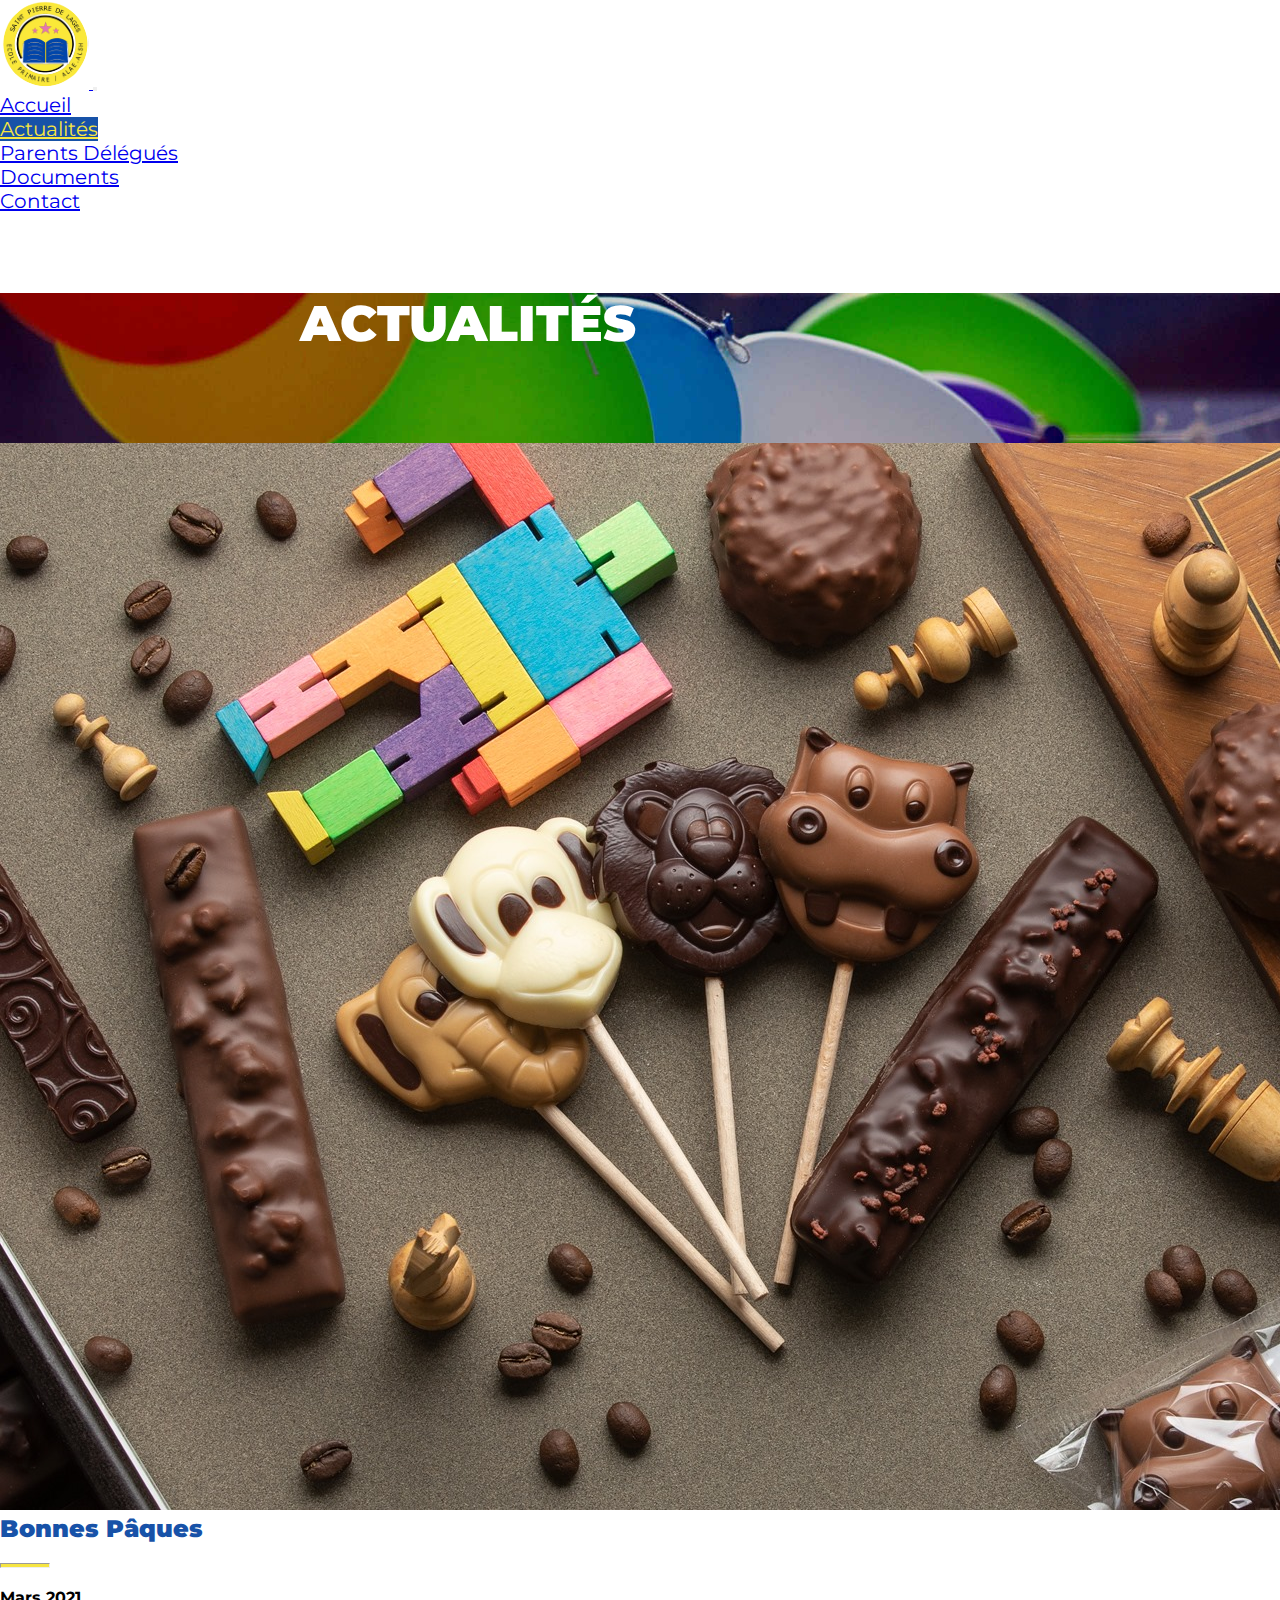
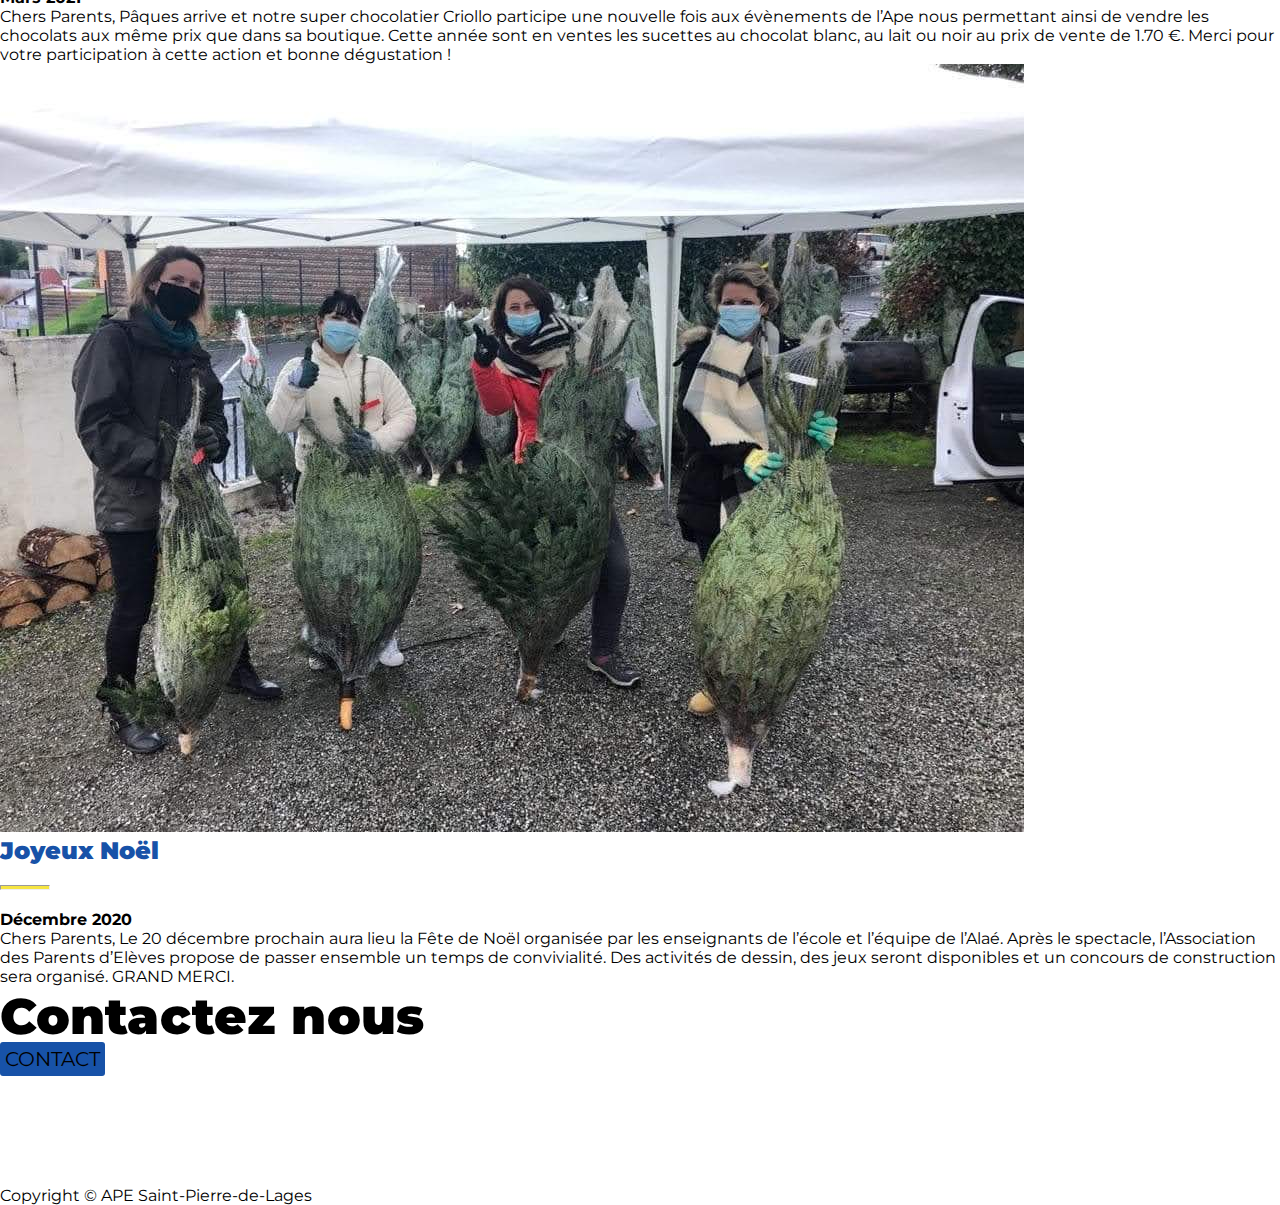
==== actualites.html @ c0cea26e "page actualité + parents + doc" ====
<!DOCTYPE html>
<html lang="fr">
  <head>
    <meta charset="UTF-8" />
    <meta http-equiv="X-UA-Compatible" content="IE=edge" />
    <meta name="viewport" content="width=device-width, initial-scale=1.0" />
    <!-- Font google-->
    <link rel="preconnect" href="https://fonts.gstatic.com" />
    <link
      href="https://fonts.googleapis.com/css2?family=Montserrat&display=swap"
      rel="stylesheet"
    />

    <link rel="preconnect" href="https://fonts.gstatic.com" />
    <link
      href="https://fonts.googleapis.com/css2?family=Caveat&display=swap"
      rel="stylesheet"
    />
    <!--Jquery-->
    <script src="https://ajax.googleapis.com/ajax/libs/jquery/3.2.1/jquery.min.js"></script>
    <!--Bootstrap-->
    <link
      href="https://cdn.jsdelivr.net/npm/bootstrap@5.0.1/dist/css/bootstrap.min.css"
      rel="stylesheet"
      integrity="sha384-+0n0xVW2eSR5OomGNYDnhzAbDsOXxcvSN1TPprVMTNDbiYZCxYbOOl7+AMvyTG2x"
      crossorigin="anonymous"
    />
    <link
      rel="stylesheet"
      href="https://cdn.jsdelivr.net/npm/bootstrap-icons@1.5.0/font/bootstrap-icons.css"
    />

    <link rel="shortcut icon" href="./images/logo.png" type="image/x-icon" />

    <link rel="stylesheet" href="style.css" />
    <title>APE SPDL</title>
  </head>
  <body>
    <header class="">
        <nav class="navbar navbar-expand-lg navbar-light bg-light fixed-top">
            <div class="container-fluid">
                <a href="#"> 
                  <img class="img img-fluid w-75 ps-3" src="./images/logo.png" alt="logo">
                </a>
                <button
                class="navbar-toggler"
                type="button"
                data-bs-toggle="collapse"
                data-bs-target="#navbarSupportedContent"
                aria-controls="navbarSupportedContent"
                aria-expanded="false"
                aria-label="Toggle navigation"
                >
                  <span class="navbar-toggler-icon"></span>
                </button>

                <div class="collapse navbar-collapse lg-d-flex bg-light justify-content-end " id="navbarSupportedContent">
                      <div >
                        <ul class="navbar-nav me-auto mb-2 mb-lg-0  ">
                            <li class="nav-item me-5">
                              <a class="nav-link" aria-current="page" href="index.html"> Accueil</a>
                            </li>
                            <li class="nav-item me-5">
                              <a class="nav-link active" href="actualites.html">Actualités</a>
                            </li>
                            <li class="nav-item me-5">
                              <a class="nav-link" href="parents.html">Parents Délégués</a>
                            </li>
                            <li class="nav-item me-5">
                            <a class="nav-link" href="doc.html">Documents</a>
                            </li>
                        
                            <li class="nav-item me-5">
                              <a class="nav-link" href="contact.html">Contact</a>
                            </li>
                         
                        </ul>
                      </div>
                </div>
            </div>
          </nav>
    </header>
    <main>
        <section class="baniere-actualites d-flex">
            <h1 class="align-self-center">Actualités</h1>
        </section>
        <section class="events">
            <div class="event container">
                <div class="row">
                    <div class="col-md-6 col-sm-12 p-5">
                        <img class="img img-fluid" src="./images/chocolats.jpg" alt="">
                    </div>
                    <div class="col-md-6 col-sm-12 p-5">
                        <h2>Bonnes Pâques</h2>
                        <hr>
                        <h4>Mars 2021</h4>
                        <p>Chers Parents, Pâques arrive et notre super chocolatier Criollo participe une nouvelle fois aux évènements de l’Ape nous permettant ainsi de vendre les chocolats aux même prix que dans sa boutique. Cette année sont en ventes les sucettes au chocolat blanc, au lait ou noir au prix de vente de 1.70 €. Merci pour votre participation à cette action et bonne dégustation !</p>
                    </div>
                </div>
                <div class="row">
                    <div class="col-md-6 col-sm-12 p-5">
                        <img class="img img-fluid" src="./images/sapin.jpeg" alt="">
                    </div>
                    <div class="col-md-6 col-sm-12 p-5">
                        <h2>Joyeux Noël</h2>
                        <hr>
                        <h4>Décembre 2020</h4>
                        <p>Chers Parents, Le 20 décembre prochain aura lieu la Fête de Noël organisée par les enseignants de l’école et l’équipe de l’Alaé. Après le spectacle, l’Association des Parents d’Elèves propose de passer ensemble un temps de convivialité. Des activités de dessin, des jeux seront disponibles et un concours de construction sera organisé. GRAND MERCI.</p>
                    </div>
                </div>
            </div>
        </section>
        <section class="contact d-flex justify-content-sm-evenly align-items-center text-white">
                
            <h3>Contactez nous</h3>
            <a href="mailto:sandrinekencker@hotmail.com" >Contact</a>
        </section>
    </main>
    <footer class="container-fluid d-flex justify-content-evenly pt-3 bg-light">
      <p>Copyright © APE Saint-Pierre-de-Lages</p>
    </footer>
  </body>
  <!--Bootstrap-->
  <script
    src="https://cdn.jsdelivr.net/npm/bootstrap@5.0.1/dist/js/bootstrap.bundle.min.js"
    integrity="sha384-gtEjrD/SeCtmISkJkNUaaKMoLD0//ElJ19smozuHV6z3Iehds+3Ulb9Bn9Plx0x4"
    crossorigin="anonymous"
  ></script>
  <script src="https://maxcdn.bootstrapcdn.com/bootstrap/3.3.7/js/bootstrap.min.js"></script>
  <script src="app.js"></script>
</html>
---- style.css ----
* {
  margin: 0;
  padding: 0;
  box-sizing: border-box;
  font-family: "Montserrat", sans-serif;
}

:root {
  --bleu: #1752a8;
  --jaune: #f6e542;
}

.nav-link {
  font-size: 20px;
}

.nav-link:hover {
  font-size: 20px;
  background: var(--bleu);
  color: var(--jaune) !important;
}

nav .active {
  background: var(--bleu);
  color: var(--jaune) !important;
}

.baniere,
.lien-info,
.contact {
  background-image: url("./images/ecole.JPG");
  background-repeat: no-repeat;
  background-size: cover;
  background-attachment: fixed;
  background-position: center;
  width: 100%;
}

.baniere {
  height: 85vh;
}

.lien-info {
  height: 30vh;
}

.titre {
  font-size: 50px;
  font-weight: bold;
  animation: roll-in-left 1.5s ease-out both;
}

.baniere a,
.cards a,
.contact a {
  text-decoration: none;
  text-transform: uppercase;
  color: var(--white);
  background: var(--bleu);
  font-size: 20px;
  padding : 5px;

  border-radius: 3px;
}

.baniere a:hover,
.cards a:hover,
.contact a:hover {
  background-color: var(--jaune);
  color: var(--bleu);
  transition: 0.5s;

}

.bouton i {
  padding: 10px;

}

.bouton {
    animation: slide-in-bottom 1.5s cubic-bezier(0.25, 0.46, 0.45, 0.94) both;

}

.carroussel img {
  clip-path: polygon(
    20% 0%,
    0% 20%,
    5% 46%,
    0% 80%,
    20% 100%,
    52% 92%,
    80% 100%,
    100% 80%,
    94% 53%,
    100% 20%,
    80% 0%,
    51% 12%
  );
}

.margin {
  margin-right: 0;
  padding-top: 50px;
}

.carroussel {
  padding: 0 !important;

  animation: slide-in-elliptic-top-fwd 2s cubic-bezier(0.25, 0.46, 0.45, 0.94)
    both;
}

img {
  margin: auto;
}

/*
 * ----------------------------------------
 * animation 
 * ----------------------------------------
 */
@keyframes roll-in-left {
  0% {
    transform: translateX(-800px) rotate(-540deg);
    opacity: 0;
  }
  100% {
    transform: translateX(0) rotate(0deg);
    opacity: 1;
  }
}

@keyframes slide-in-elliptic-top-fwd {
  0% {
    transform: translateY(-600px) rotateX(-30deg) scale(0);
    transform-origin: 50% 100%;
    opacity: 0;
  }
  100% {
    transform: translateY(0) rotateX(0) scale(1);

    transform-origin: 50% 1400px;
    opacity: 1;
  }
}

@keyframes slide-in-bottom {
  0% {
    transform: translateY(1000px);
    opacity: 0;
  }
  100% {
    transform: translateY(0);
    opacity: 1;
  }
}

@keyframes slide-in-right {
  0% {
    transform: translateX(1000px);
    opacity: 0;
  }
  100% {
    transform: translateX(0);
    opacity: 1;
  }
}
@keyframes slide-in-left {
  0% {
    transform: translateX(-1000px);
    opacity: 0;
  }
  100% {
    transform: translateX(0);
    opacity: 1;
  }
}

.association {
  height: 50vh;
}

.association h2 {
  text-transform: uppercase;
  color: var(--bleu);
  font-size: 40px;
  font-weight: 900;
}

.accordeon,
.card {
  background: #f7f5ed;
  border: none;
}

.image-reunion {
  animation: slide-in-right 4s 0.5s cubic-bezier(0.25, 0.46, 0.45, 0.94) both;
}
.association .accordeon {
  font-weight: 900;
  font-size: 20px;
  padding-right: 50px;

  animation: slide-in-left 4s 0.5s cubic-bezier(0.25, 0.46, 0.45, 0.94) both;
}

hr {
  background-color: white;
  width: 50px;
  margin: auto;
  padding-bottom: 3px;
  opacity: 1;
}

.lien-info h3 {
  font-size: 30px;
  font-weight: 900;
  margin-top: 50px;
}

.lien-info a {
  text-decoration: none;
}

.lien-info i {
  font-size: 50px;
}

.lien {
  color: white;
  cursor: pointer;
}

.lien:hover {
  color: var(--jaune);
}

.cards a {
  font-size: 15px;
  color: white;
}

.card {
  /* box-shadow: rgba(0, 0, 0, 0.1) 0px 4px 12px; */
  border:none;
}

.card:hover {
  border: 2px var(--jaune) solid ;
  box-shadow: rgba(0, 0, 0, 0.24) 0px 3px 8px;
}

.contact {
  height: 200px;
}

.contact h3 {
  font-size: 50px;
  font-weight: 900;
}

.contact a {
  width: 200px;
  text-align: center;
}

/* page actualités  */

.baniere-actualites,
.baniere-parents,
.baniere-doc,
.baniere-contact {
  background-repeat: no-repeat;
  background-size: cover;
  background-attachment: fixed;
  background-position: center;
  width: 100%;
  height: 150px;
  margin-top: 80px;
}

.baniere-actualites {
  background-image: url("./images/ballons.jpg");
}

.baniere-actualites h1,
.baniere-parents h1,
.baniere-doc h1,
.baniere-contact h1 {
  font-size: 50px;
  color: white;
  padding-left: 300px;
  text-transform: uppercase;
  font-weight: 900;
}

.event h2 {
  color: var(--bleu);
  font-weight: 900;

}

.event hr {
  background-color: #f6e542;
  margin: 20px 0px;
}

.baniere-parents {
  background-image: url("./images/parents.jpg");

}
.baniere-doc {
  background-image: url("./images/books.jpg");

}
.baniere-contact {
  background-image: url("./images/ecole.JPG");

}

/* page parents délégués  */

.parents  {
  height: 450px;
}
/* page doc  */

.doc  {
  height: 450px;
}

.doc .accordeon {
  font-weight: 900;
  font-size: 20px;
  margin-bottom: 20px;
}
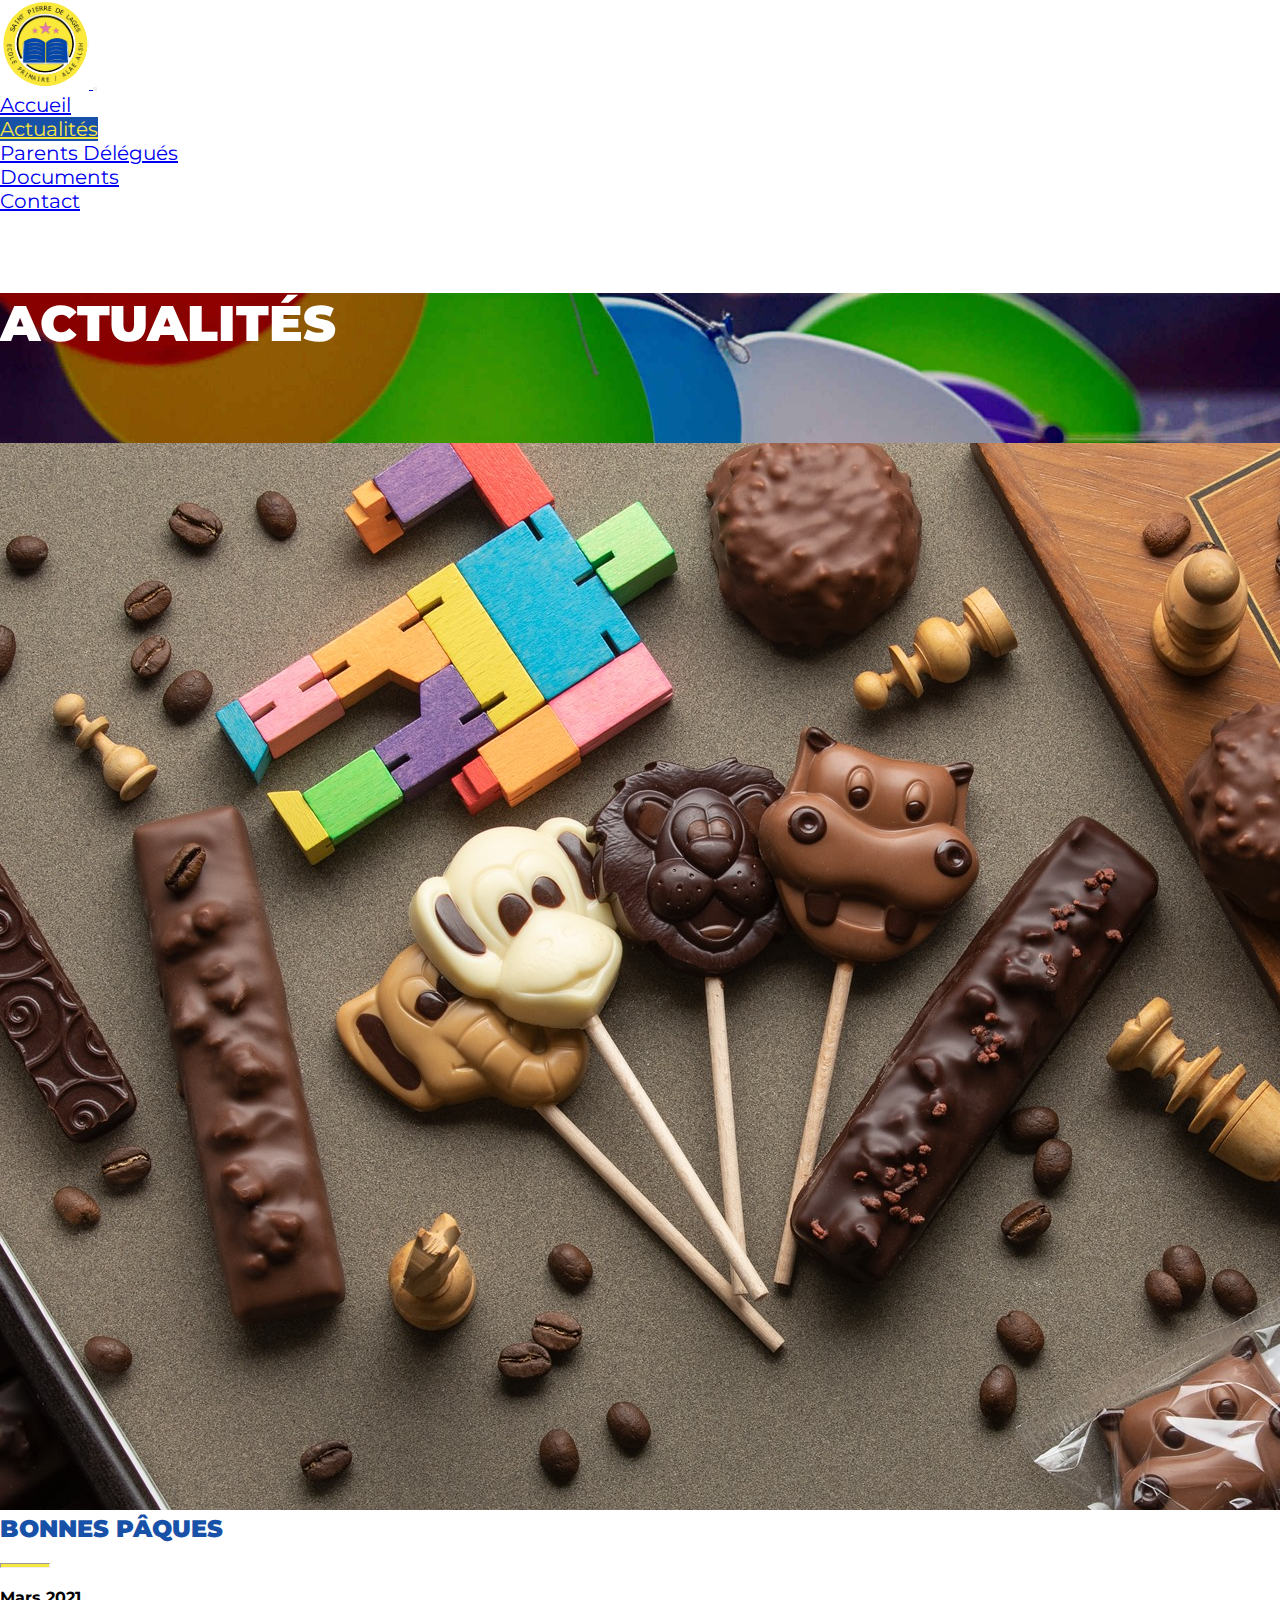
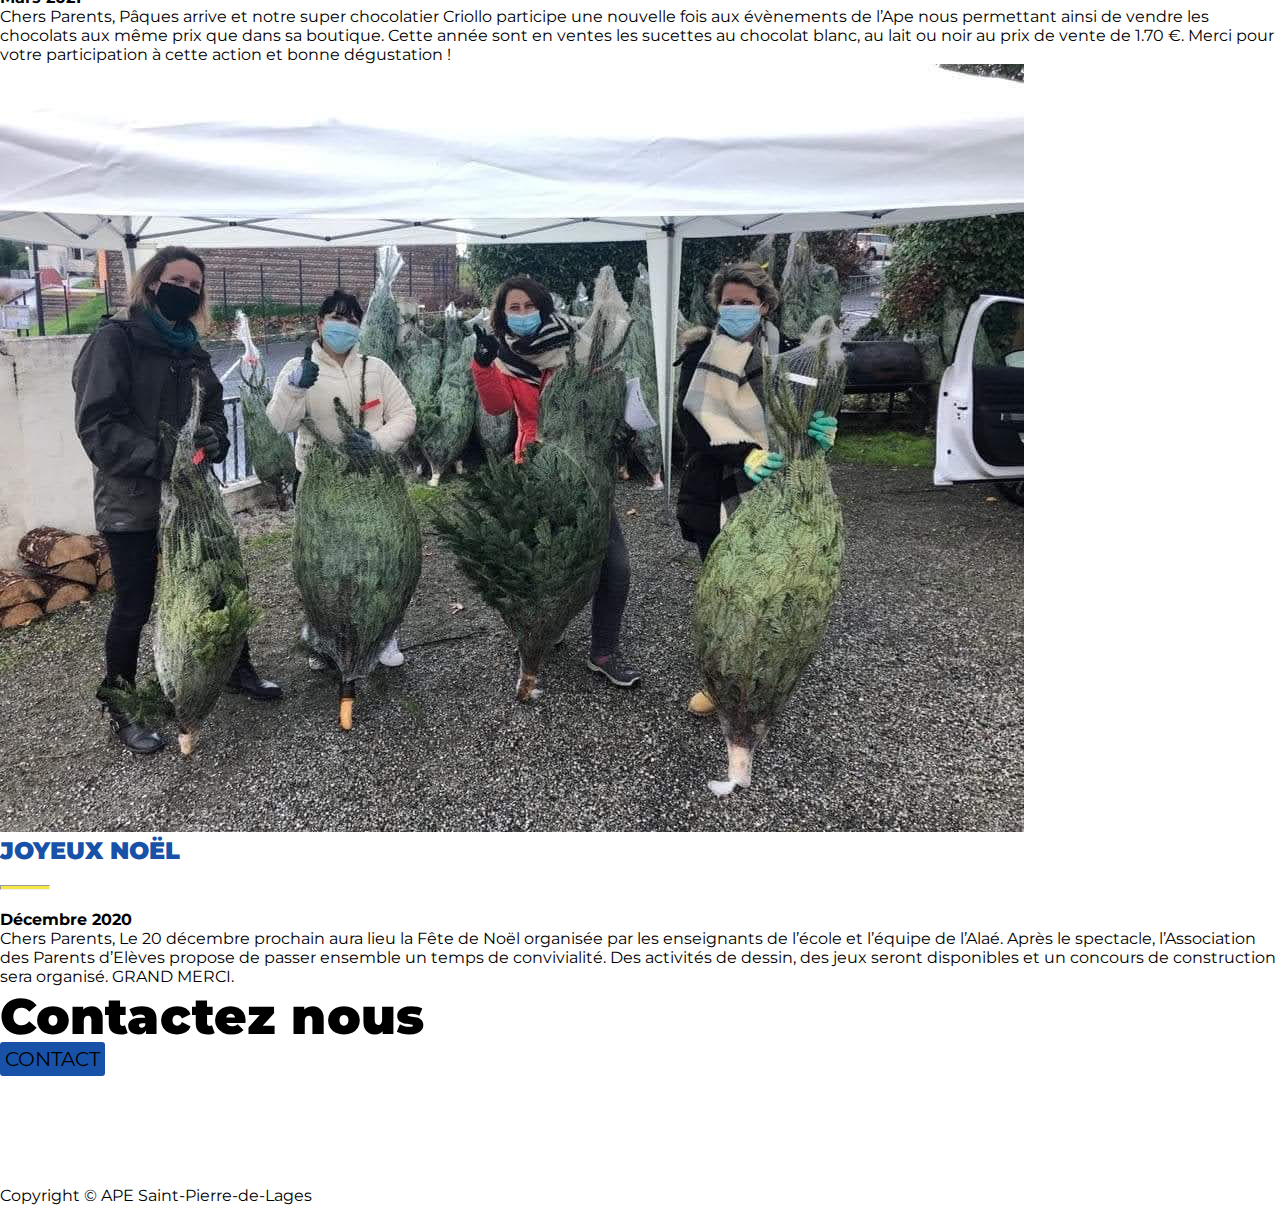
==== commit 5bc4e15c: "page actualité + parents + doc" ====
--- a/actualites.html
+++ b/actualites.html
@@ -81,16 +81,16 @@
           </nav>
     </header>
     <main>
-        <section class="baniere-actualites d-flex">
-            <h1 class="align-self-center">Actualités</h1>
+        <section class="baniere-actualites d-flex justify-content-center">
+            <h1 class="align-self-center ">Actualités</h1>
         </section>
         <section class="events">
             <div class="event container">
                 <div class="row">
-                    <div class="col-md-6 col-sm-12 p-5">
+                    <div class="col-lg-6 col-md-12 p-5">
                         <img class="img img-fluid" src="./images/chocolats.jpg" alt="">
                     </div>
-                    <div class="col-md-6 col-sm-12 p-5">
+                    <div class="col p-5">
                         <h2>Bonnes Pâques</h2>
                         <hr>
                         <h4>Mars 2021</h4>
@@ -98,14 +98,14 @@
                     </div>
                 </div>
                 <div class="row">
-                    <div class="col-md-6 col-sm-12 p-5">
+                    <div class="col-lg-6 col-md-12 p-5">
                         <img class="img img-fluid" src="./images/sapin.jpeg" alt="">
                     </div>
-                    <div class="col-md-6 col-sm-12 p-5">
+                    <div class="col p-5">
                         <h2>Joyeux Noël</h2>
                         <hr>
                         <h4>Décembre 2020</h4>
-                        <p>Chers Parents, Le 20 décembre prochain aura lieu la Fête de Noël organisée par les enseignants de l’école et l’équipe de l’Alaé. Après le spectacle, l’Association des Parents d’Elèves propose de passer ensemble un temps de convivialité. Des activités de dessin, des jeux seront disponibles et un concours de construction sera organisé. GRAND MERCI.</p>
+                        <p >Chers Parents, Le 20 décembre prochain aura lieu la Fête de Noël organisée par les enseignants de l’école et l’équipe de l’Alaé. Après le spectacle, l’Association des Parents d’Elèves propose de passer ensemble un temps de convivialité. Des activités de dessin, des jeux seront disponibles et un concours de construction sera organisé. GRAND MERCI.</p>
                     </div>
                 </div>
             </div>
--- a/style.css
+++ b/style.css
@@ -290,7 +290,7 @@
 .baniere-contact h1 {
   font-size: 50px;
   color: white;
-  padding-left: 300px;
+
   text-transform: uppercase;
   font-weight: 900;
 }
@@ -298,8 +298,10 @@
 .event h2 {
   color: var(--bleu);
   font-weight: 900;
-
-}
+  text-transform: uppercase;
+}
+
+
 
 .event hr {
   background-color: #f6e542;
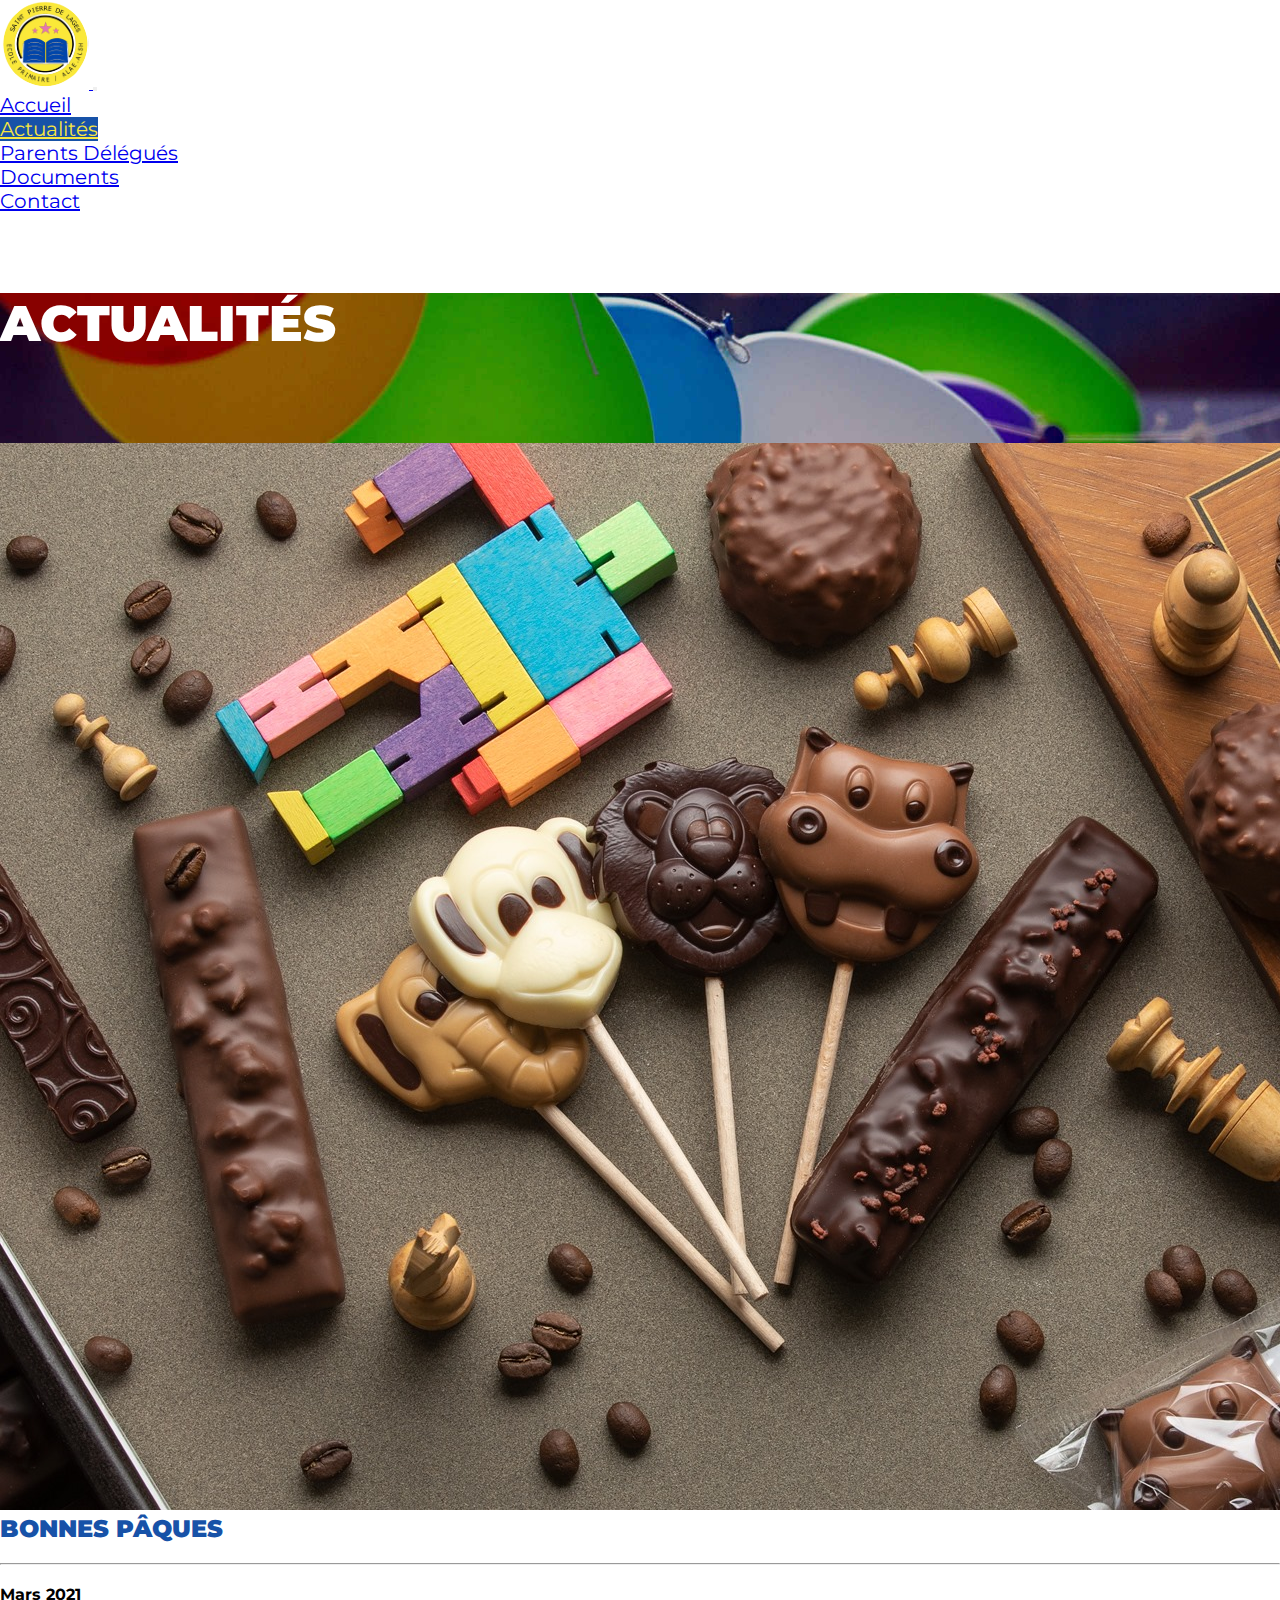
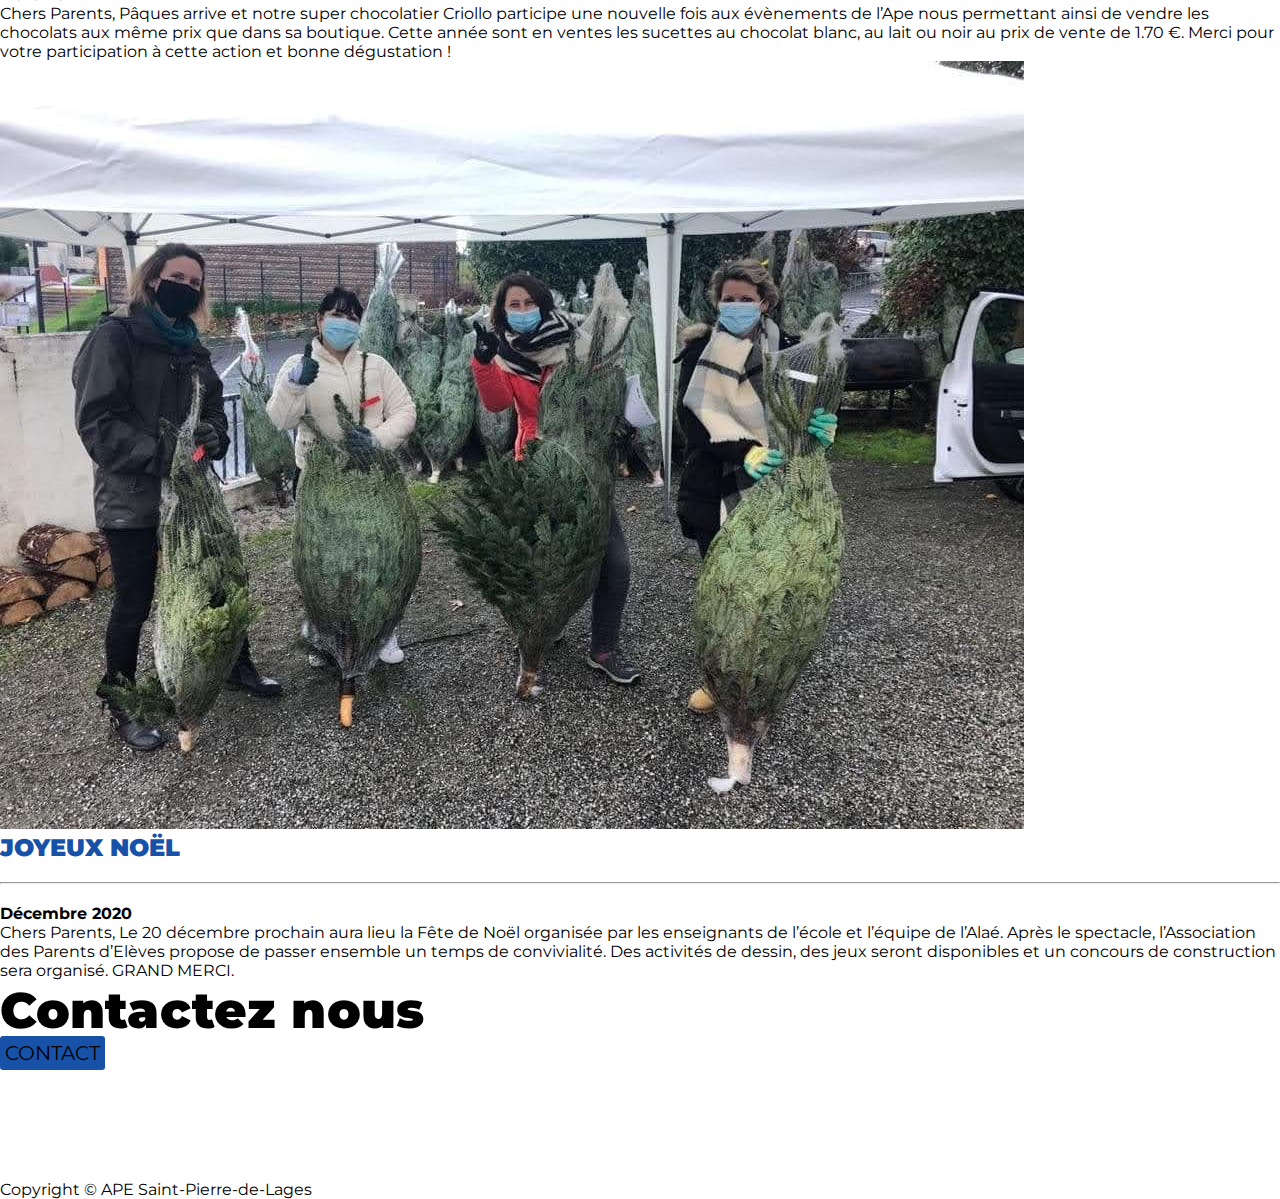
==== commit c1a40153: "add animation" ====
--- a/actualites.html
+++ b/actualites.html
@@ -85,8 +85,8 @@
             <h1 class="align-self-center ">Actualités</h1>
         </section>
         <section class="events">
-            <div class="event container">
-                <div class="row">
+            <div class="container">
+                <div class="row event">
                     <div class="col-lg-6 col-md-12 p-5">
                         <img class="img img-fluid" src="./images/chocolats.jpg" alt="">
                     </div>
@@ -97,7 +97,7 @@
                         <p>Chers Parents, Pâques arrive et notre super chocolatier Criollo participe une nouvelle fois aux évènements de l’Ape nous permettant ainsi de vendre les chocolats aux même prix que dans sa boutique. Cette année sont en ventes les sucettes au chocolat blanc, au lait ou noir au prix de vente de 1.70 €. Merci pour votre participation à cette action et bonne dégustation !</p>
                     </div>
                 </div>
-                <div class="row">
+                <div class="row event">
                     <div class="col-lg-6 col-md-12 p-5">
                         <img class="img img-fluid" src="./images/sapin.jpeg" alt="">
                     </div>
--- a/style.css
+++ b/style.css
@@ -37,7 +37,7 @@
 }
 
 .baniere {
-  height: 85vh;
+  height: 875px;
 }
 
 .lien-info {
@@ -52,7 +52,8 @@
 
 .baniere a,
 .cards a,
-.contact a {
+.contact a,
+.content a {
   text-decoration: none;
   text-transform: uppercase;
   color: var(--white);
@@ -65,7 +66,8 @@
 
 .baniere a:hover,
 .cards a:hover,
-.contact a:hover {
+.contact a:hover,
+.content a:hover {
   background-color: var(--jaune);
   color: var(--bleu);
   transition: 0.5s;
@@ -178,7 +180,7 @@
 }
 
 .association {
-  height: 50vh;
+  height: 700px;
 }
 
 .association h2 {
@@ -195,6 +197,7 @@
 }
 
 .image-reunion {
+
   animation: slide-in-right 4s 0.5s cubic-bezier(0.25, 0.46, 0.45, 0.94) both;
 }
 .association .accordeon {
@@ -204,6 +207,22 @@
 
   animation: slide-in-left 4s 0.5s cubic-bezier(0.25, 0.46, 0.45, 0.94) both;
 }
+
+@media screen and (max-width: 700px) {
+  .lien-info {
+    height: 1500px
+  }
+
+  .lien-info i {
+    font-size: 100px;
+  }
+
+  hr {
+    width: 50px;
+    padding-bottom: 5px;
+    opacity: 1;
+  }
+};
 
 hr {
   background-color: white;
@@ -241,11 +260,6 @@
   color: white;
 }
 
-.card {
-  /* box-shadow: rgba(0, 0, 0, 0.1) 0px 4px 12px; */
-  border:none;
-}
-
 .card:hover {
   border: 2px var(--jaune) solid ;
   box-shadow: rgba(0, 0, 0, 0.24) 0px 3px 8px;
@@ -254,6 +268,7 @@
 .contact {
   height: 200px;
 }
+
 
 .contact h3 {
   font-size: 50px;
@@ -293,6 +308,27 @@
 
   text-transform: uppercase;
   font-weight: 900;
+
+  animation: slide-in-left 1s cubic-bezier(0.250, 0.460, 0.450, 0.940) both;
+}
+
+/*animation titre banière*/
+
+@keyframes slide-in-left {
+  0% {
+    transform: translateX(-1000px);
+    opacity: 0;
+  }
+  100% {
+    transform: translateX(0);
+    opacity: 1;
+  }
+}
+
+/*animation ligne d'événements*/
+
+.event {
+  animation: slide-in-bottom  2s cubic-bezier(0.250, 0.460, 0.450, 0.940) both;
 }
 
 .event h2 {
@@ -300,8 +336,6 @@
   font-weight: 900;
   text-transform: uppercase;
 }
-
-
 
 .event hr {
   background-color: #f6e542;
@@ -316,30 +350,102 @@
   background-image: url("./images/books.jpg");
 
 }
+
+/* page parents délégués  */
+
+.parents  {
+  height: 450px;
+}
+
+.classe {
+  animation: slide-in-right 2s cubic-bezier(0.250, 0.460, 0.450, 0.940) both;
+}
+
+/*animation*/
+
+@keyframes slide-in-right {
+  0% {
+    transform: translateX(1000px);
+    opacity: 0;
+  }
+  100% {
+    transform: translateX(0);
+    opacity: 1;
+  }
+}
+
+/* page doc  */
+
+.doc  {
+  height: 450px;
+  animation: slide-in-bottom 1s cubic-bezier(0.250, 0.460, 0.450, 0.940) both;
+}
+
+.doc .accordeon {
+  font-weight: 900;
+  font-size: 20px;
+  margin-bottom: 20px;
+}
+
+/* page contact */
+
+
 .baniere-contact {
   background-image: url("./images/ecole.JPG");
-
-}
-
-/* page parents délégués  */
-
-.parents  {
-  height: 450px;
-}
-/* page doc  */
-
-.doc  {
-  height: 450px;
-}
-
-.doc .accordeon {
-  font-weight: 900;
-  font-size: 20px;
-  margin-bottom: 20px;
-}
-
-
-
-
-
-
+}
+
+.content p {
+  line-height: 35px;
+  font-weight: 600;
+
+}
+
+.maps {
+  background: #fbf7ec;
+}
+
+.maps h2,
+.maps h3 {
+  color: var(--bleu);
+  font-weight: 900;
+}
+
+.maps p {
+  line-height: 25px;
+}
+
+.text-contact {
+  animation: scale-in-center 1s ;
+}
+
+.img-contact {
+  animation: slide-in-bottom 1s cubic-bezier(0.250, 0.460, 0.450, 0.940) both;
+}
+
+/*animation contact*/
+
+@keyframes scale-in-center {
+  0% {
+    transform: scale(0);
+    opacity: 1;
+  }
+  100% {
+    transform: scale(1);
+    opacity: 1;
+  }
+}
+
+@keyframes slide-in-bottom {
+  0% {
+    transform: translateY(1000px);
+    opacity: 0;
+  }
+  100% {
+    transform: translateY(0);
+    opacity: 1;
+  }
+}
+
+
+
+
